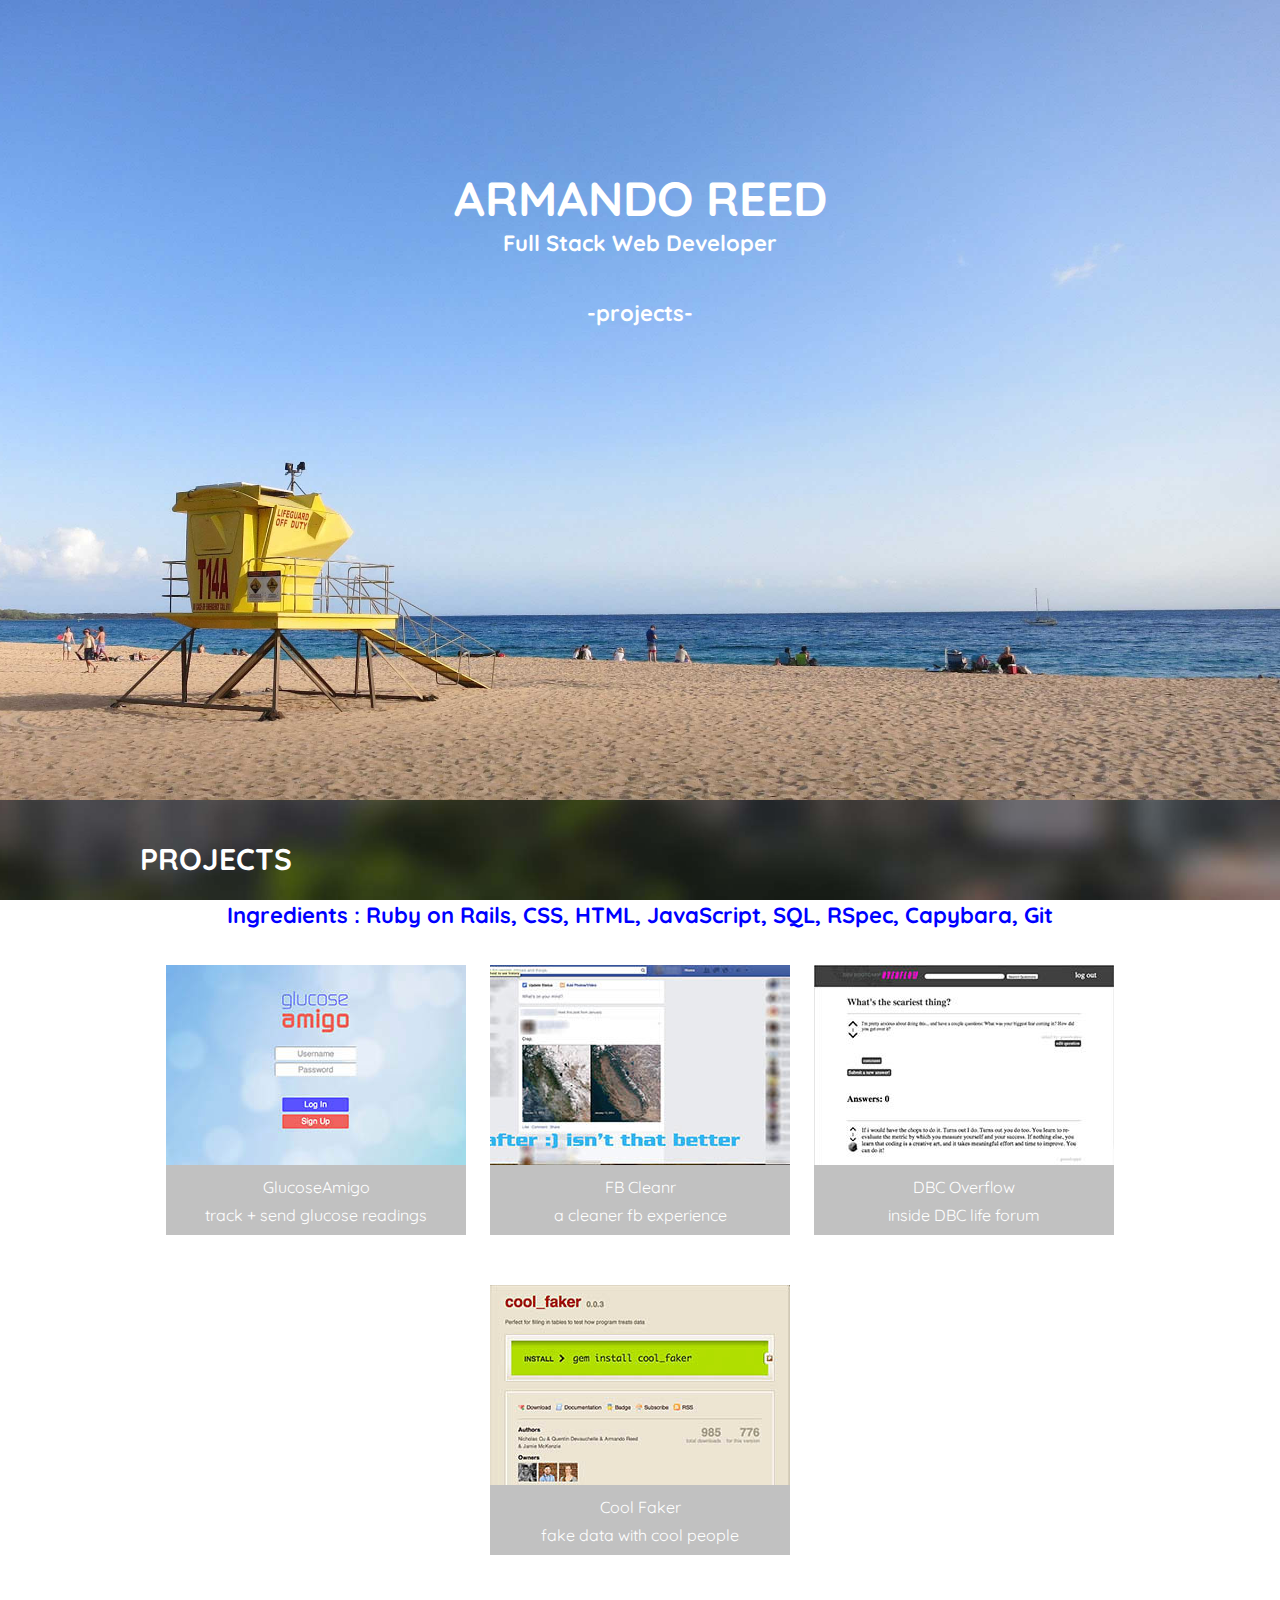
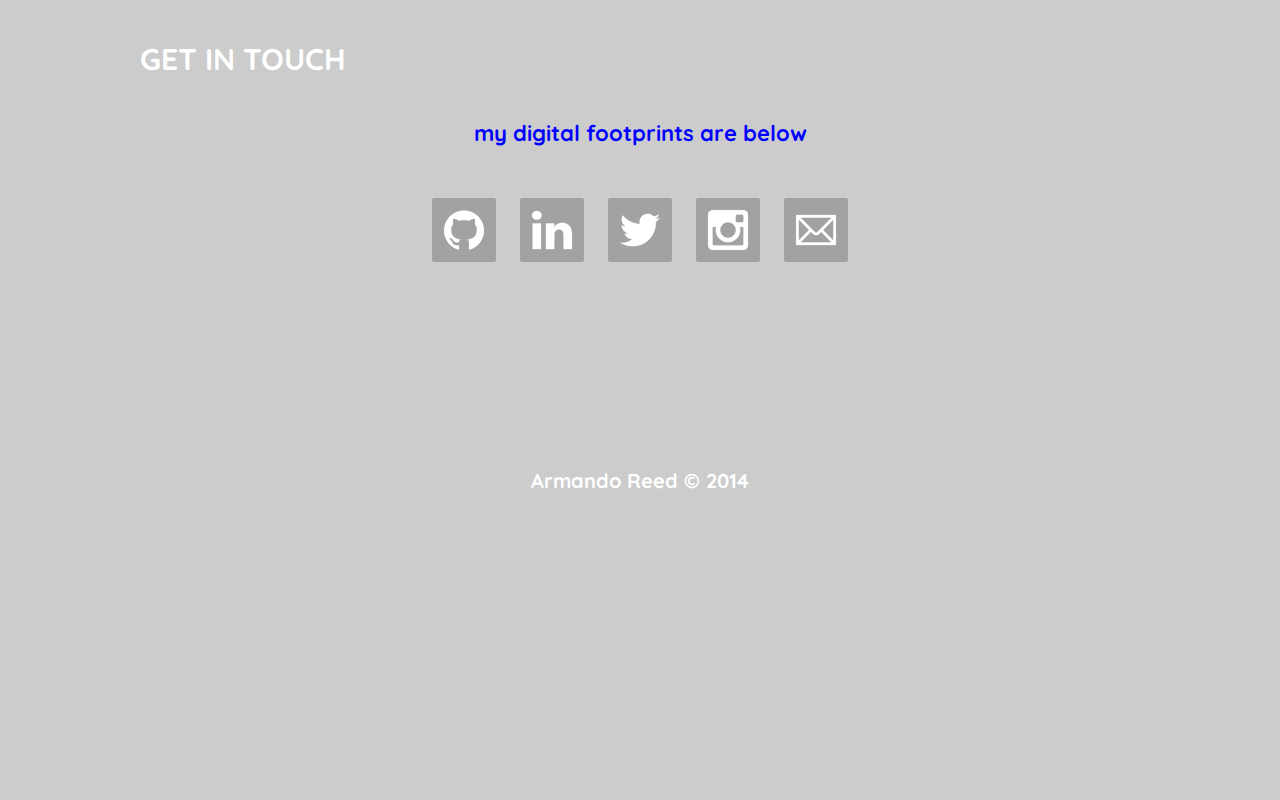
==== index.html @ 2f510fac "Add project pages for GlucoseAmigo, DBCOverflow" ====
<!DOCTYPE HTML>
<html>
	<head>
		<meta http-equiv="Content-Type" content="text/html; charset=utf-8"/>
		<title>Armando Reed</title>
		<link rel="shortcut icon" href="favicon.ico" type="image/icon">
		<link rel="icon" href="favicon.ico" type="image/icon">
		<link rel="stylesheet" href="css/normalize.css" type="text/css" media="screen">
		<link rel="stylesheet" href="css/grid.css" type="text/css" media="screen">
		<link href='http://fonts.googleapis.com/css?family=Quicksand' rel='stylesheet' type='text/css'>
		<link rel="stylesheet" href="css/style.css" type="text/css" media="screen">
		<meta name="viewport" content="width=device-width, initial-scale=1.0, user-scalable=no">
	  <script src="http://ajax.googleapis.com/ajax/libs/jquery/1.7.2/jquery.min.js"></script>
		<script src="js/localScroll/jquery.scrollTo.js" type="text/javascript"></script>
		<script src="js/localScroll/jquery.localScroll.js" type="text/javascript"></script>
		<script src="js/parallax_scroll.js"></script>
	</head>

	<body>
		<section class="section-one">
			<div id="home" class="bg_parralax" data-type="background" data-speed="10">
					<div id="header">
						<h1>ARMANDO REED</h1>
						<h2 id="title">Full Stack Web Developer<h2>
						<a href="#all-projects">-projects-</a>
					</div>
			</div>
		</section>

		<section class="section-one">
			<div id="all-projects" class="bg_parralax" data-type="background" data-speed="20">
				<article>
					<div class="container">
						<h1>PROJECTS</h1>
						<p>Ingredients : Ruby on Rails, CSS, HTML, JavaScript, SQL, RSpec, Capybara, Git</p>
						<ul>
							<li class="proj">
								<a href="glucoseamigo.html" class="image">
									<img src="img/projects/glucoseamigo_small.jpg" alt="GlucoseAmigo">
								</a>
								<a href="glucoseamigo.html" class="info">
									<span>GlucoseAmigo</span>
									<span>track + send glucose readings</span>
								</a>
							</li>

							<li class="proj">
								<a href="fbcleanr.html" class="image">
									<img src="img/projects/fbcleanr_small.jpg" alt="fbCleaner">
								</a>
								<a href="fbcleanr.html" class="info">
									<span>FB Cleanr</span>
									<span>a cleaner fb experience</span>
								</a>
							</li>

							<li class="proj">
								<a href="dbcoverflow.html" class="image">
									<img src="img/projects/dbcoverflow_small.jpg" alt="DBCOverflow">
								</a>
								<a href="dbcoverflow.html" class="info">
									<span>DBC Overflow</span>
									<span>inside DBC life forum</span>
								</a>
							</li>

							<li class="proj">
								<a href="#" class="image">
									<img src="img/projects/cool_faker_small.jpg" alt="CoolFaker">
								</a>
								<a href="#" class="info">
									<span>Cool Faker</span>
									<span>fake data with cool people</span>
								</a>
							</li>
						</ul>
					</div>
				</article>
			</div>
		</section>

		<section class="section-one">
			<div id="contact" class="bg_parralax" data-type="background" data-speed="40">
				<article>
					<div class="container">
							<h1>GET IN TOUCH</h1>
							<h2>my digital footprints are below</h2>
							<ul>
								<li class="contact-me">
									<a href="https://github.com/trekkie4life" class="contact-image">
										<img src="img/contact/github-64.png" alt="Github">
									</a>
								</li>

								<li class="contact-me">
									<a href="https://www.linkedin.com/in/armandoreed/" class="contact-image">
										<img src="img/contact/linkedin-64.png" alt="Linkedin">
									</a>
								</li>

								<li class="contact-me">
									<a href="https://twitter.com/Reedicos" class="contact-image">
										<img src="img/contact/twitter-64.png" alt="Twitter">
									</a>
								</li>

								<li class="contact-me">
									<a href="http://instagram.com/reedtx" class="contact-image">
										<img src="img/contact/instagram-64.png" alt="Instagram">
									</a>
								</li>

								<li class="contact-me">
									<a href="mailto:inquire@reedalittlemore.com" class="contact-image">
										<img src="img/contact/email-64.png" alt="Email">
									</a>
								</li>
							</ul>
							<div id="footer">
								<h3>Armando Reed © 2014</h3>
							</div>
					</div>
				</article>
			</div>
		</section>
	</body>
</html>
---- css/grid.css ----
/*
 Width: 1000px
 # Columns : 12
 Column width: 65px
 Gutter : 20px

 */
.grid_1 { width: 6.5%; } /* 65px */
.grid_2 { width: 15%; } /* 150px */
.grid_3 { width: 23.5%; } /* 235px */
.grid_4 { width: 32%; } /* 320px */
.grid_5 { width: 40.5%; } /* 405px */
.grid_6 { width: 49%; } /* 490px */
.grid_7 { width: 57.5%; } /* 575px */
.grid_8 { width: 66%; } /* 660px */
.grid_9 { width: 74.5%; } /* 745px */
.grid_10 { width: 83%; } /* 830px */
.grid_11 { width: 91.5%; } /* 915px */
.grid_12 { width: 100%; } /* 1000px */

.grid_1,
.grid_2,
.grid_3,
.grid_4,
.grid_5,
.grid_6,
.grid_7,
.grid_8,
.grid_9,
.grid_10,
.grid_11,
.grid_12 {
	margin: 0 2% 1% 0;
	float: left;
	display: block;
}

.alpha{margin-left:0%;}
.omega{margin-right:0%;}

.container{
	width: 90%;
	max-width: 1000px;
	margin: 0 0;
}



.clear{clear:both;display:block;overflow:hidden;visibility:hidden;width:0;height:0}.clearfix:after{clear:both;content:' ';display:block;font-size:0;line-height:0;visibility:hidden;width:0;height:0}* html .clearfix,*:first-child+html .clearfix{zoom:1}
---- css/style.css ----
.section-one {
	width: 100%;
	position: relative;
	overflow: hidden;
}

.container {
	font-family: 'Quicksand', helvetica;
	width: 90%;
	max-width: 1000px;
	height: 800px;
	max-height: 800px;
	margin-left: auto;
	margin-right: auto;
}

body#project-page {
	background: #24478F;
}

.container h1 {
	color: white;
	font-weight: bold;
	margin-top: 4%;
	margin-bottom: 2%;
}

.container p, h2 {
	color: blue;
	font-weight: bold;
	font-size: 22px;
	line-height: 30px;
	text-align: center;
	margin-bottom: 1%;
}

.container h3 {
	text-align: center;
	color: white;
	font-size: 22px;
	line-height: 30px;
}


/**********  HOME PORTION  **********/


#home {
	background: url("../img/home.jpg") fixed center;
	background-attachment: fixed;
	background-origin: initial;
	background-clip: initial;
	background-size: cover;
	background-repeat: no-repeat;
	background-position: 100% 0;
	position: relative;
	min-height: 800px;
	font-family: 'Quicksand', helvetica;
}

#header {
  height: 100%;
  position: absolute;
  text-align: center;
  top: 15%;
  width: 100%;
  color: white;
}

#header h1 {
	padding-bottom: 0;
	margin-bottom: 0;
	font-size: 3em;
}

#header h2 {
	margin-bottom: 40px;
}

#title {
	color: white;
}

#header a {
	text-decoration: none;
	color: white;
	transition: 0.65s ease;
}

#header a:hover {
	color: magenta;
	transition: 0.65s ease;
}


/**********  PROJECTS PORTION  **********/


#all-projects {
	background: url("../img/about.jpg");
	background-attachment: fixed;
	background-origin: initial;
	background-clip: initial;
	background-size: cover;
	background-repeat: no-repeat;
	background-position: 100% 0;
	position: relative;
	min-height: 800px;
}

#all-projects article {
	height: 100%;
	width: 100%;
	position: absolute;
	background: rgba(0, 0, 0, 0);
}

#all-projects ul {
	list-style: none;
	max-width: 100%;
	margin-top: 0;
	margin-bottom: 0;
	padding-left: 0;
	text-align: center;
}

#all-projects a {
	text-decoration: none;
}

.proj {
	display: inline-block;
	width: 300px;
	height: 270px;
	margin: 25px auto;
	margin-right: 20px;
	position: relative;
}

.proj:nth-child(3), .proj:nth-child(4) {
	margin-right: 0;
}

a.image {
	display: block;
	height: 200px;
	transition: 0.5s ease;
}

a.image:hover + a.info {
	background: rgba(255, 0, 255, 0.2);
	transition: 0.5s ease;
}

a.info {
	text-decoration: none;
	display:block;
	width: 300px;
	padding: 4px 0 10px 0;
	background: rgba(100, 100, 100, 0.4);
	transition: 0.5s ease;
	color: white;
}

a.info:hover {
	background: rgba(255, 0, 255, 0.2);
	transition: 0.5s ease;
}

a.info span {
	margin-top:0;
	padding-top: 8px;
	display: block;
}


/**********  CONTACT ME PORTION  **********/


#contact {
	background: url("../img/contact.jpg");
	background-attachment: fixed;
	background-origin: initial;
	background-clip: initial;
	background-size: cover;
	background-repeat: no-repeat;
	background-position: 100% 0;
	position: relative;
	min-height: 800px;
}

#contact article {
  height: 100%;
  position: absolute;
  width: 100%;
  background: rgba(0, 0, 0, 0.2);
}

#contact.container {
	color: white;
}

#contact ul {
	margin-top: 50px;
	list-style: none;
	text-align: center;
	padding: 0;
}

.contact-me {
	display: inline-block;
	position: relative;
	margin: 0 10px;
}

a.contact-image {
	border-radius: 2px;
	display: block;
	width: 64px;
	height: 64px;
	background: rgba(100, 100, 100, 0.4);
	transition: 0.5s ease;
}

a.contact-image:hover {
	background: rgba(255, 0, 255, 0.2);
	transition: 0.5s ease;
}

.container h2 {
	margin-top: 40px;
}

#footer {
	width: 100%;
	padding: 0;
	margin-top: 200px;
	text-align: center;
}

#footer a {
	text-decoration: none;
}

#footer h3 {
	font-size: 20px;
}

#footer a h3 {
	color: white;
	transition: 0.65s ease;
}

#footer a h3:hover {
	color: magenta;
	transition: 0.65s ease;
}


/**********  PROJECT PAGES  **********/


img {
	max-width: 100%;
}

#project-page-image {
	display: block;
	margin: 50px auto 25px auto;
	backgroud-size: contain;
	text-align: center;
}

#description , #back, #technology, #download {
	font-family: 'Quicksand', helvetica;
	width: 95%;
	max-width: 600px;
	margin: 50px auto;
}


#description p {
	text-align: justify;
	color: white;
}

#description a, #back a, #download a {
 	color: cyan;
	font-size: 30px;
	margin: 30px auto 0 auto;
	/*display: block;*/
	/*text-align: center;*/
	text-decoration: none;
	transition: 0.65s ease;
}

#download a {
	font-size: 20px;
}

#back a {
	font-size: 20px;
	margin: 20px auto;
	padding-bottom: 50px;
}

#description a:hover, #back a:hover, #download a:hover {
	color: magenta;
	transition: 0.65s ease;
}

#technology {
	width: 100%;
	color: #FF8533;
	margin: 25px 0;
}

em {
	font-style: normal;
	color: gold;
}
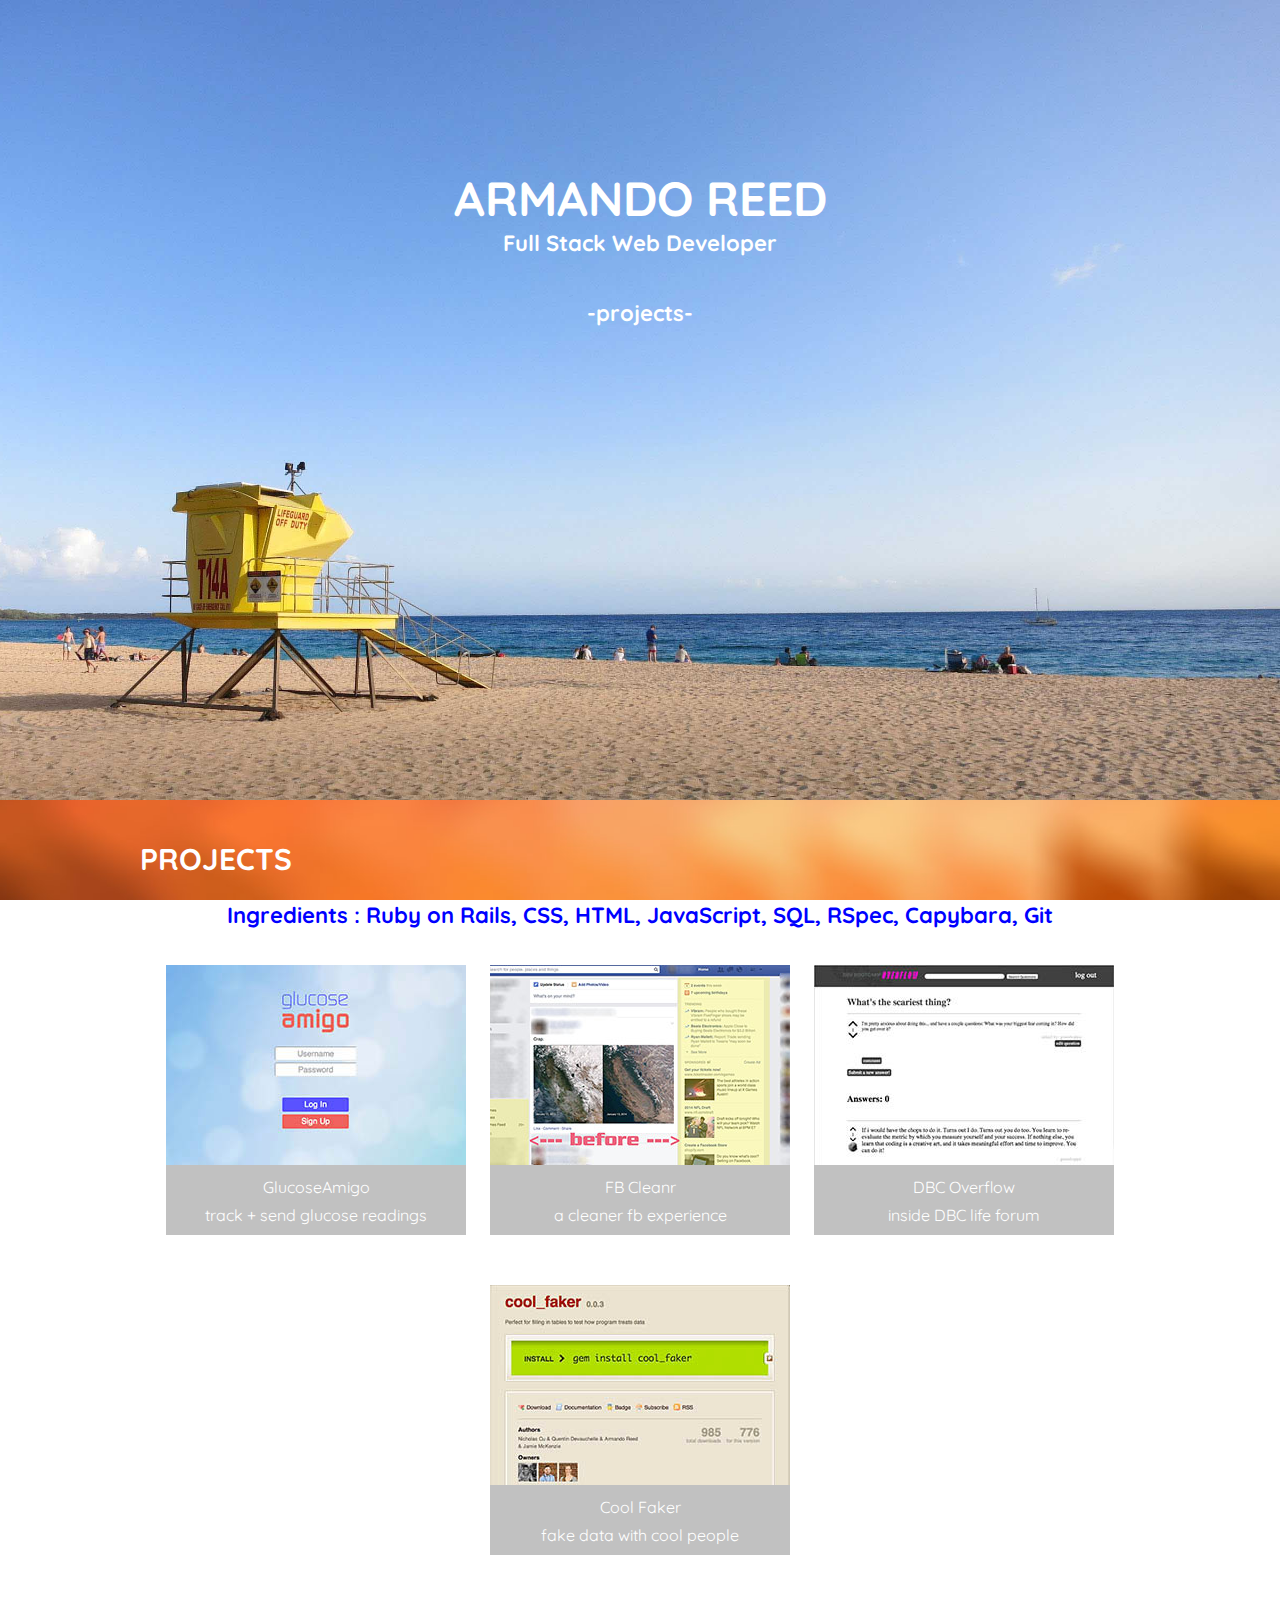
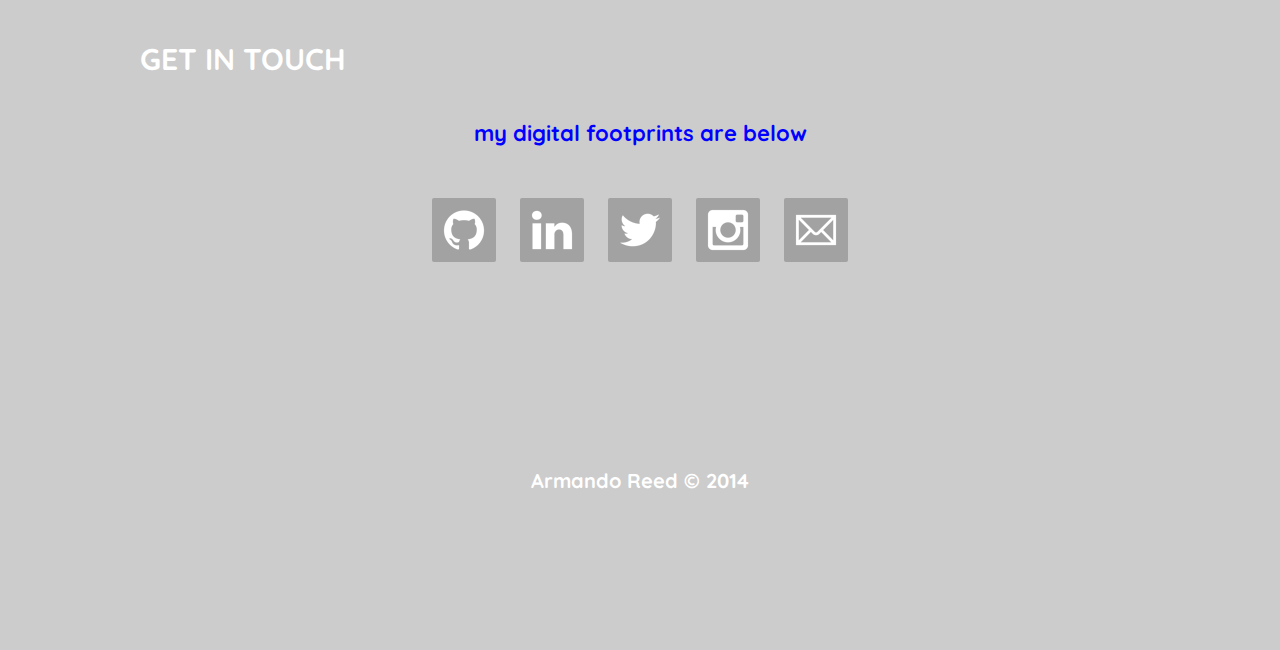
==== commit ff320ae5: "Change background of Projects section on index.html Comment Out parallax to keep page scrolling smoo" ====
--- a/index.html
+++ b/index.html
@@ -44,9 +44,9 @@
 								</a>
 							</li>
 
-							<li class="proj">
+							<li class="proj" id="cleanr">
 								<a href="fbcleanr.html" class="image">
-									<img src="img/projects/fbcleanr_small.jpg" alt="fbCleaner">
+									<img src="img/projects/fbcleanr_small1.jpg" alt="fbCleaner" id="cleanr">
 								</a>
 								<a href="fbcleanr.html" class="info">
 									<span>FB Cleanr</span>
@@ -65,10 +65,10 @@
 							</li>
 
 							<li class="proj">
-								<a href="#" class="image">
+								<a href="coolfaker.html" class="image">
 									<img src="img/projects/cool_faker_small.jpg" alt="CoolFaker">
 								</a>
-								<a href="#" class="info">
+								<a href="coolfaker.html" class="info">
 									<span>Cool Faker</span>
 									<span>fake data with cool people</span>
 								</a>
--- a/css/style.css
+++ b/css/style.css
@@ -186,7 +186,7 @@
 	background-repeat: no-repeat;
 	background-position: 100% 0;
 	position: relative;
-	min-height: 800px;
+	min-height: 650px;
 }
 
 #contact article {
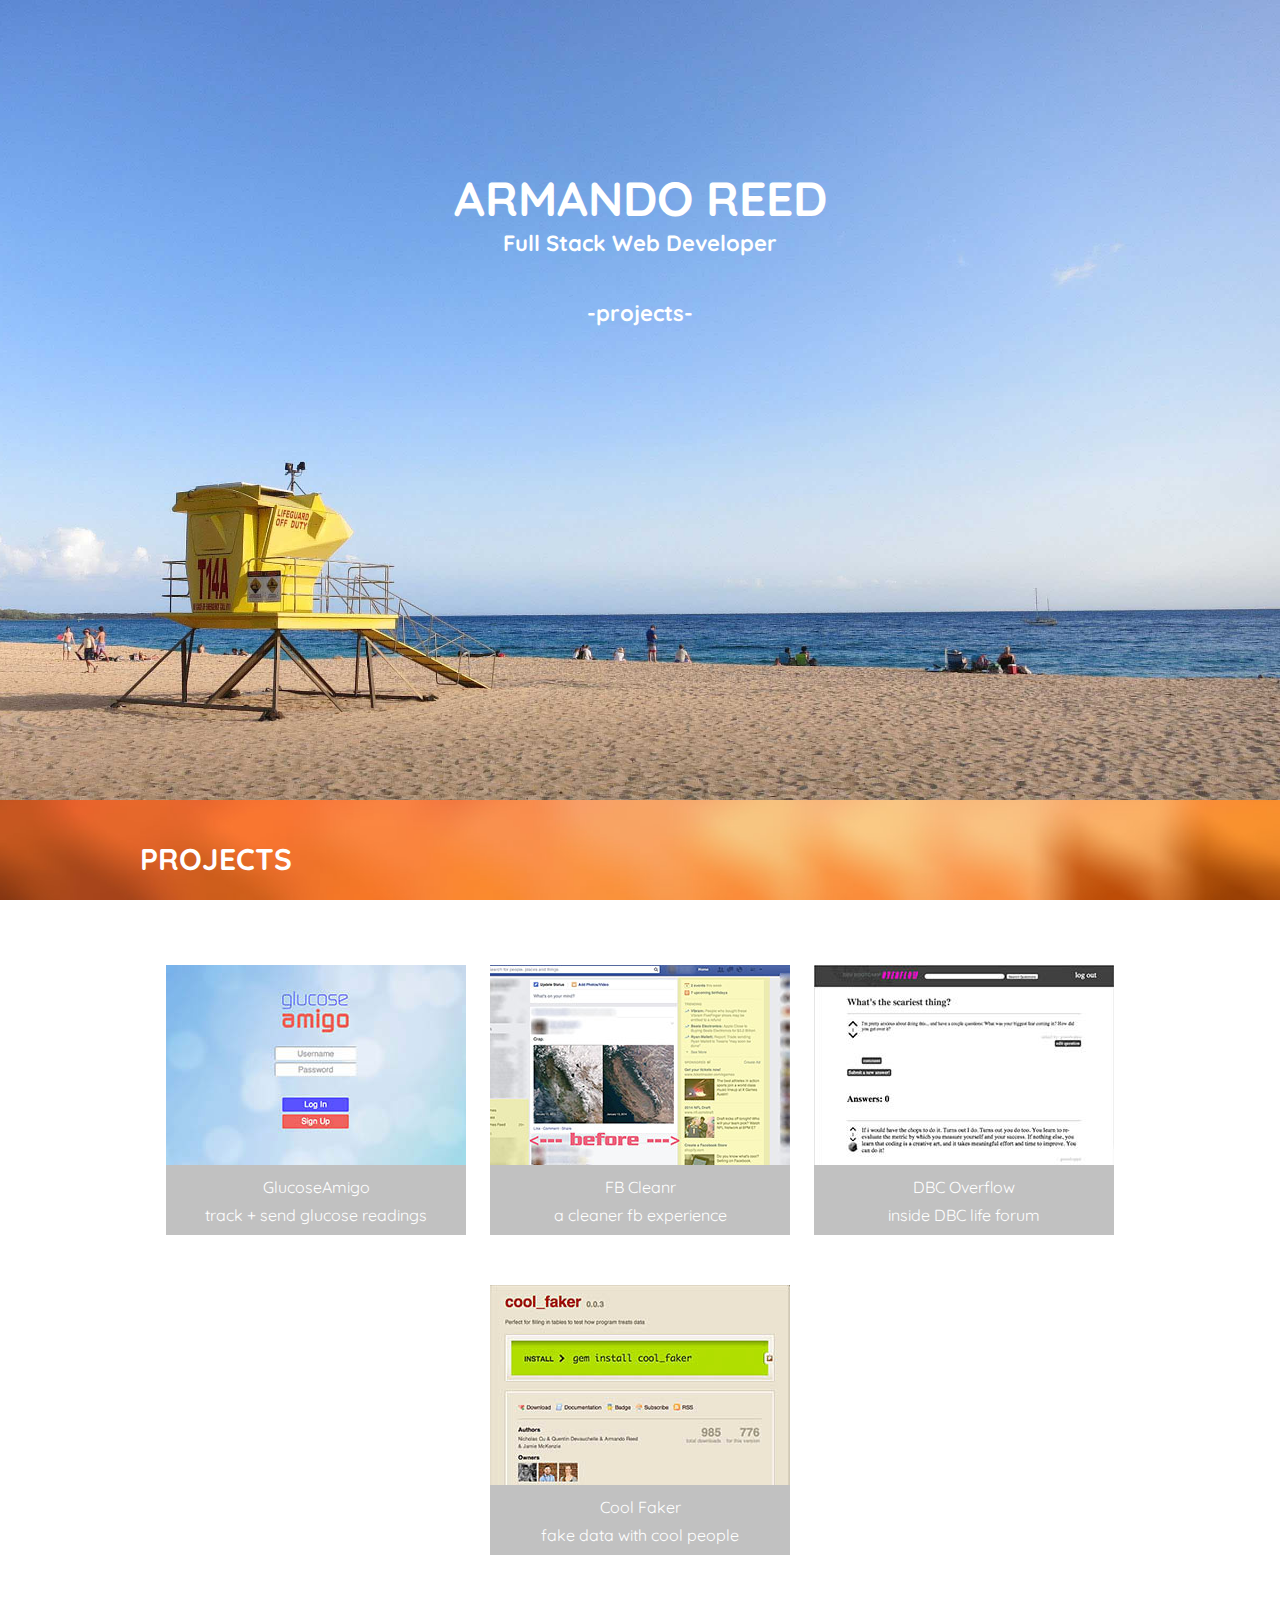
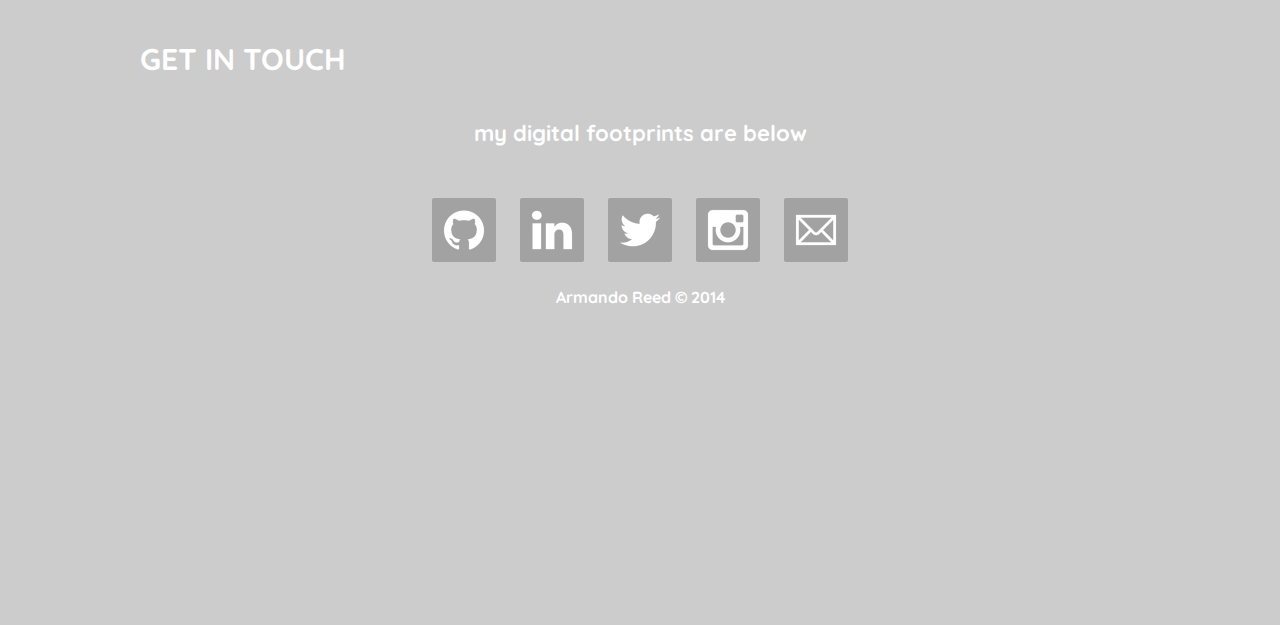
==== commit 70778fdf: "Add media query for large tablets" ====
--- a/index.html
+++ b/index.html
@@ -85,7 +85,7 @@
 					<div class="container">
 							<h1>GET IN TOUCH</h1>
 							<h2>my digital footprints are below</h2>
-							<ul>
+							<ul id="contact-icons">
 								<li class="contact-me">
 									<a href="https://github.com/trekkie4life" class="contact-image">
 										<img src="img/contact/github-64.png" alt="Github">
@@ -117,7 +117,7 @@
 								</li>
 							</ul>
 							<div id="footer">
-								<h3>Armando Reed © 2014</h3>
+								<h4>Armando Reed © 2014</h4>
 							</div>
 					</div>
 				</article>
--- a/css/style.css
+++ b/css/style.css
@@ -26,7 +26,7 @@
 }
 
 .container p, h2 {
-	color: blue;
+	color: white;
 	font-weight: bold;
 	font-size: 22px;
 	line-height: 30px;
@@ -186,7 +186,7 @@
 	background-repeat: no-repeat;
 	background-position: 100% 0;
 	position: relative;
-	min-height: 650px;
+	min-height: 625px;
 }
 
 #contact article {
@@ -234,7 +234,7 @@
 #footer {
 	width: 100%;
 	padding: 0;
-	margin-top: 200px;
+	bottom: 0px;
 	text-align: center;
 }
 
@@ -243,10 +243,11 @@
 }
 
 #footer h3 {
+	color: white;
 	font-size: 20px;
 }
 
-#footer a h3 {
+#footer a h3, h4 {
 	color: white;
 	transition: 0.65s ease;
 }
@@ -318,4 +319,71 @@
 em {
 	font-style: normal;
 	color: gold;
+}
+
+
+/*******************************************************/
+/******************** MEDIA QUERIES ********************/
+/*******************************************************/
+
+
+
+/******************** LARGE RESOLUTION ********************/
+
+@media screen and (max-width: 1055px) {
+
+	.container ul {
+		width: 800px;
+		margin: 0 auto;
+	}
+
+	.proj:nth-child(3) {
+		margin-right: 20px;
+	}
+
+
+	.proj:nth-child(2), .proj:nth-child(4) {
+		margin-right: 0;
+	}
+}
+
+
+/******************** MEDIUM RESOLUTION ********************/
+
+@media screen and (max-width: 771px) {
+
+	#all-projects {
+		height: 1500px;
+	}
+
+	#all-projects ul {
+		max-width: 80%;
+	}
+
+	.proj, .proj:nth-child(3) {
+		margin-right: 0;
+	}
+
+
+
+	.container ul {
+		padding: 0;
+		width: 90%;
+	}
+}
+
+
+/******************** SMALL RESOLUTION ********************/
+
+@media screen and (max-width: 672px) {
+
+/*	#all-projects {
+		height: 1500px;
+	}*/
+
+/*	.proj, .proj:nth-child(3) {
+		margin-left: 0;
+		margin-right: 0;
+	}*/
+
 }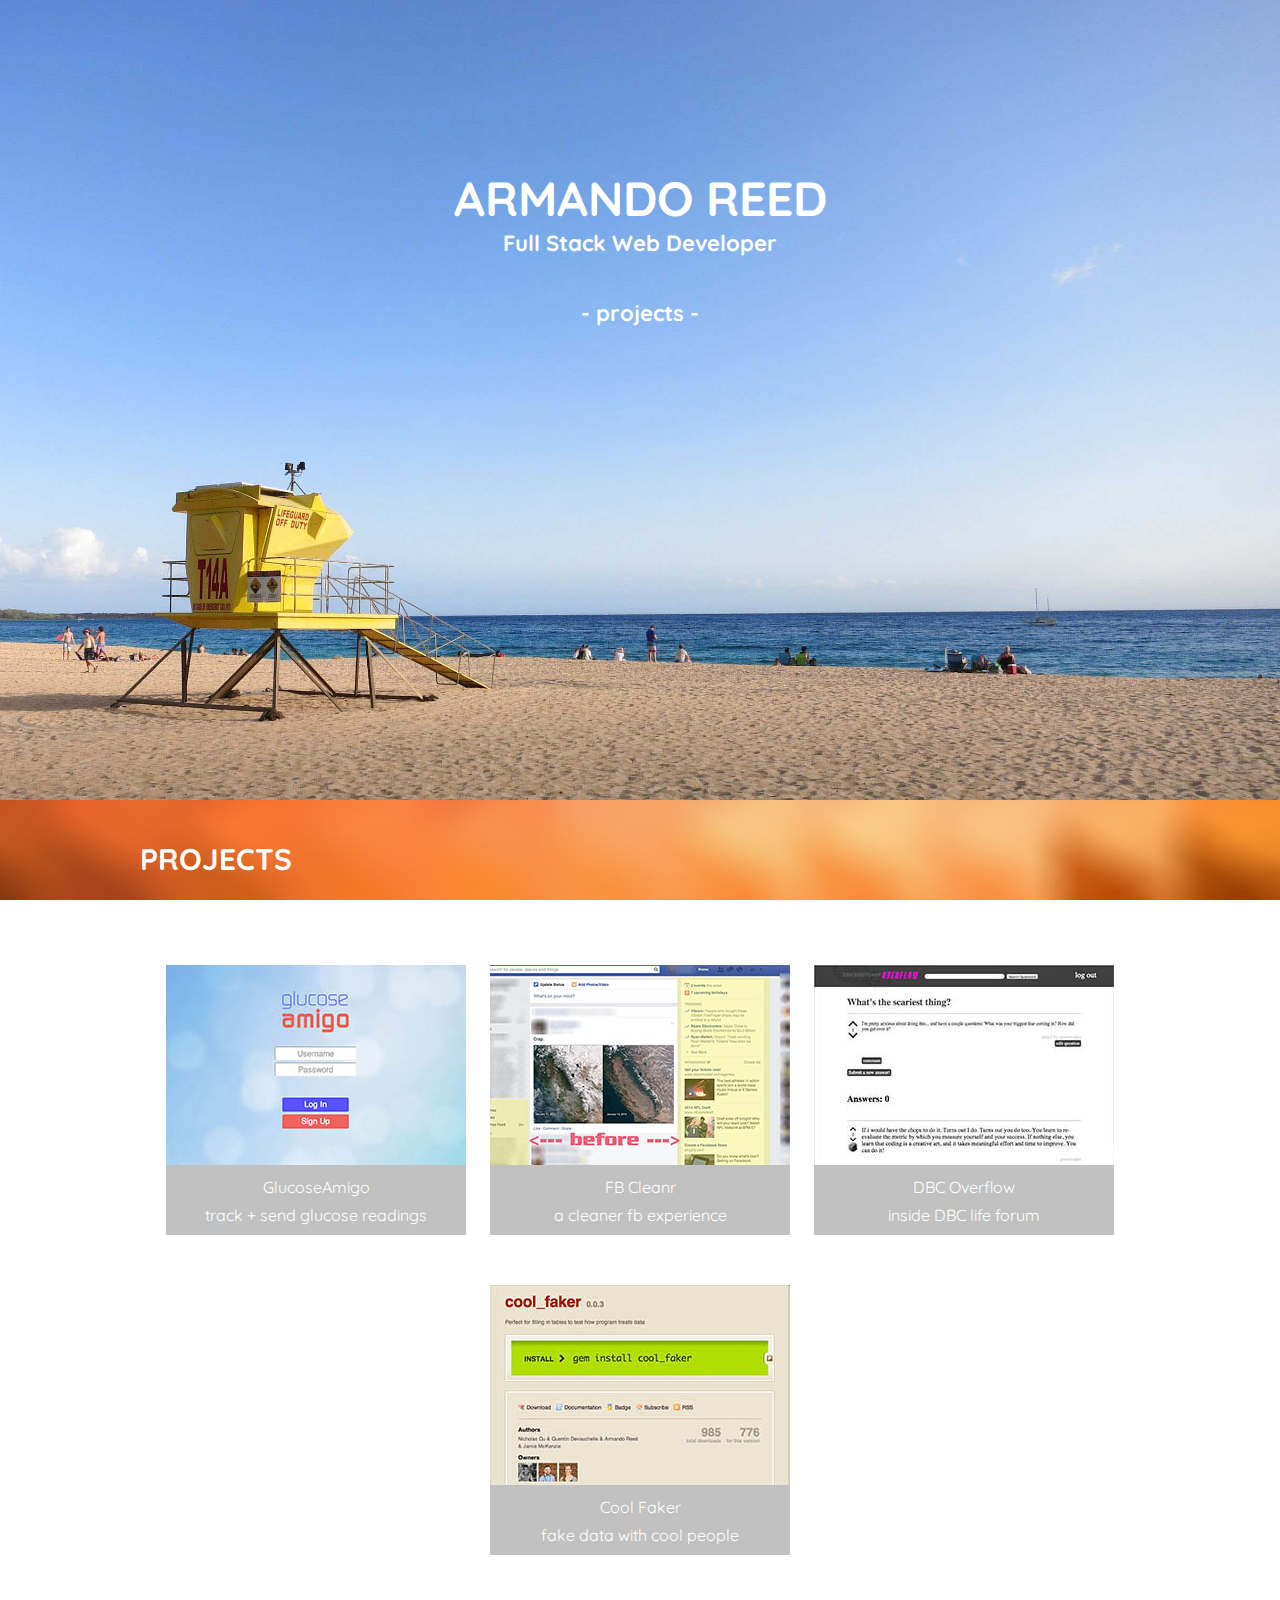
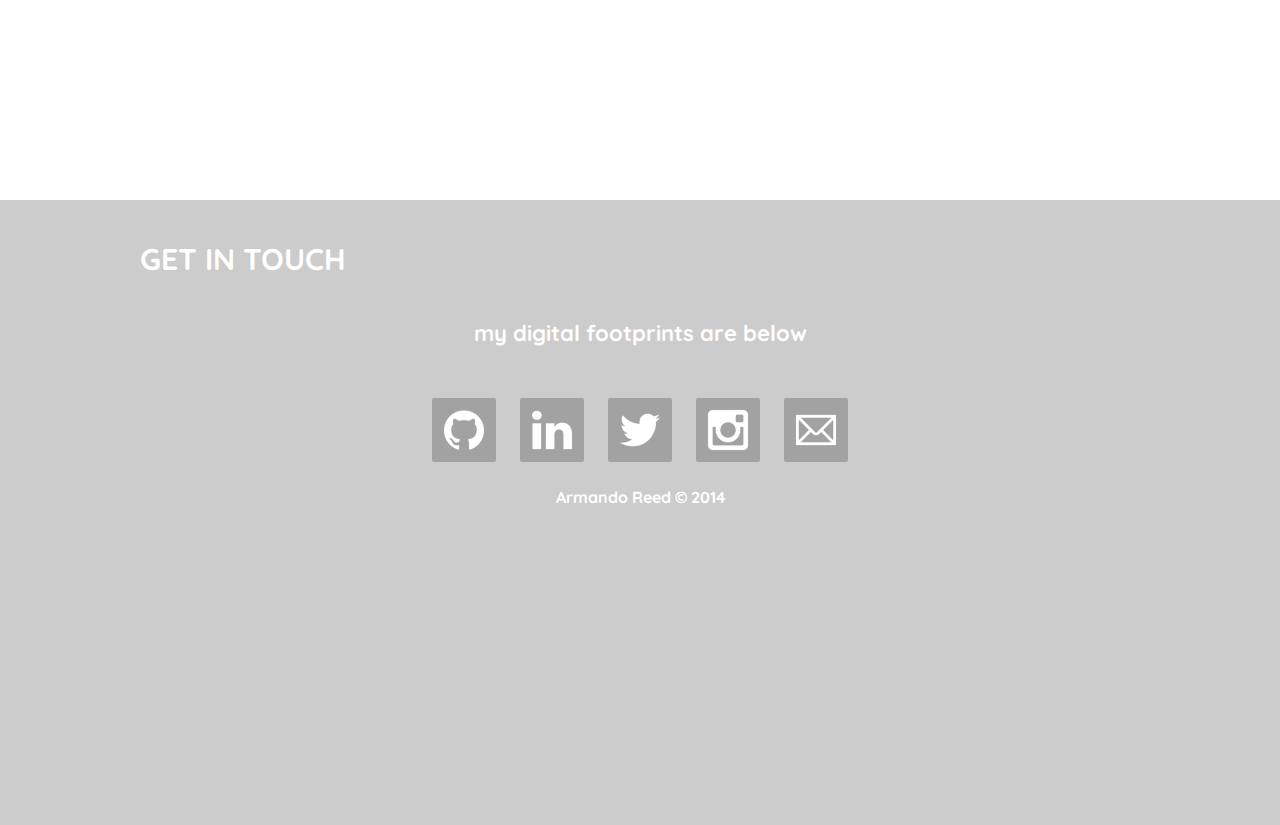
==== commit ad5b8c77: "Add link to project section to jump to the get in touch portion Add scrolling to contact section Edi" ====
--- a/index.html
+++ b/index.html
@@ -22,7 +22,7 @@
 					<div id="header">
 						<h1>ARMANDO REED</h1>
 						<h2 id="title">Full Stack Web Developer<h2>
-						<a href="#all-projects">-projects-</a>
+						<a href="#all-projects">- projects -</a>
 					</div>
 			</div>
 		</section>
@@ -74,6 +74,9 @@
 								</a>
 							</li>
 						</ul>
+						<div id="contact-me">
+							<a href="#contact">- contact me -</a>
+						</div>
 					</div>
 				</article>
 			</div>
--- a/css/style.css
+++ b/css/style.css
@@ -105,7 +105,7 @@
 	background-repeat: no-repeat;
 	background-position: 100% 0;
 	position: relative;
-	min-height: 800px;
+	min-height: 1000px;
 }
 
 #all-projects article {
@@ -171,6 +171,23 @@
 	margin-top:0;
 	padding-top: 8px;
 	display: block;
+}
+
+#contact-me {
+	text-align: center;
+	margin: 44px auto;
+}
+
+#contact-me a {
+	font-size: 20px;
+	text-decoration: none;
+	color: white;
+	transition: 0.65s ease;
+}
+
+#contact-me a:hover {
+	color: cyan;
+	transition: 0.65s ease;
 }
 
 
@@ -347,6 +364,17 @@
 	}
 }
 
+/******************** MEDIUM RESOLUTION ********************/
+
+
+
+@media screen and (max-width: 891px) {
+
+	ul#contact-icons {
+		width: 90%;
+	}
+}
+
 
 /******************** MEDIUM RESOLUTION ********************/
 
@@ -363,8 +391,6 @@
 	.proj, .proj:nth-child(3) {
 		margin-right: 0;
 	}
-
-
 
 	.container ul {
 		padding: 0;
@@ -375,15 +401,18 @@
 
 /******************** SMALL RESOLUTION ********************/
 
-@media screen and (max-width: 672px) {
-
-/*	#all-projects {
-		height: 1500px;
-	}*/
-
-/*	.proj, .proj:nth-child(3) {
-		margin-left: 0;
-		margin-right: 0;
-	}*/
-
+@media screen and (max-width: 543px) {
+
+	#all-projects {
+		height: 1600px;
+	}
+
+	ul#contact-icons {
+		margin-top: 10px;
+		width: 65%;
+	}
+
+	li.contact-me {
+		margin-top: 25px;
+	}
 }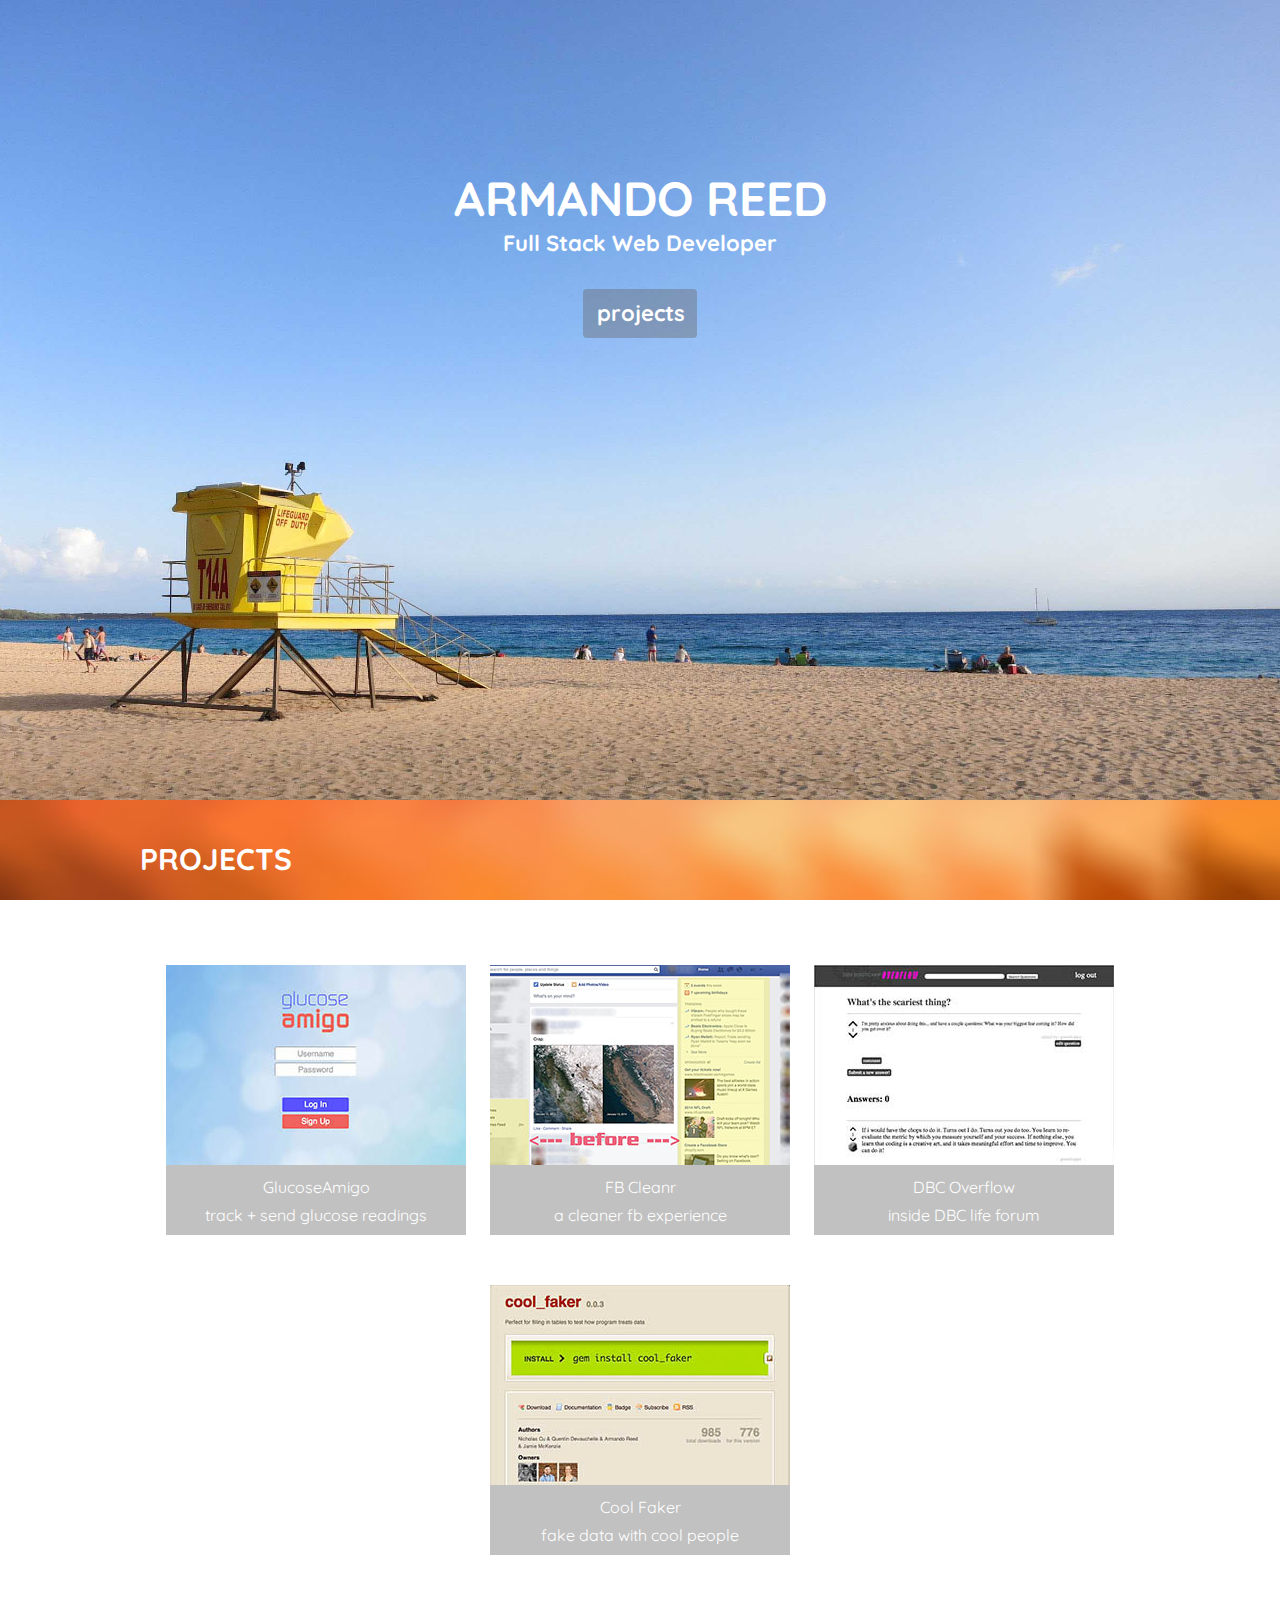
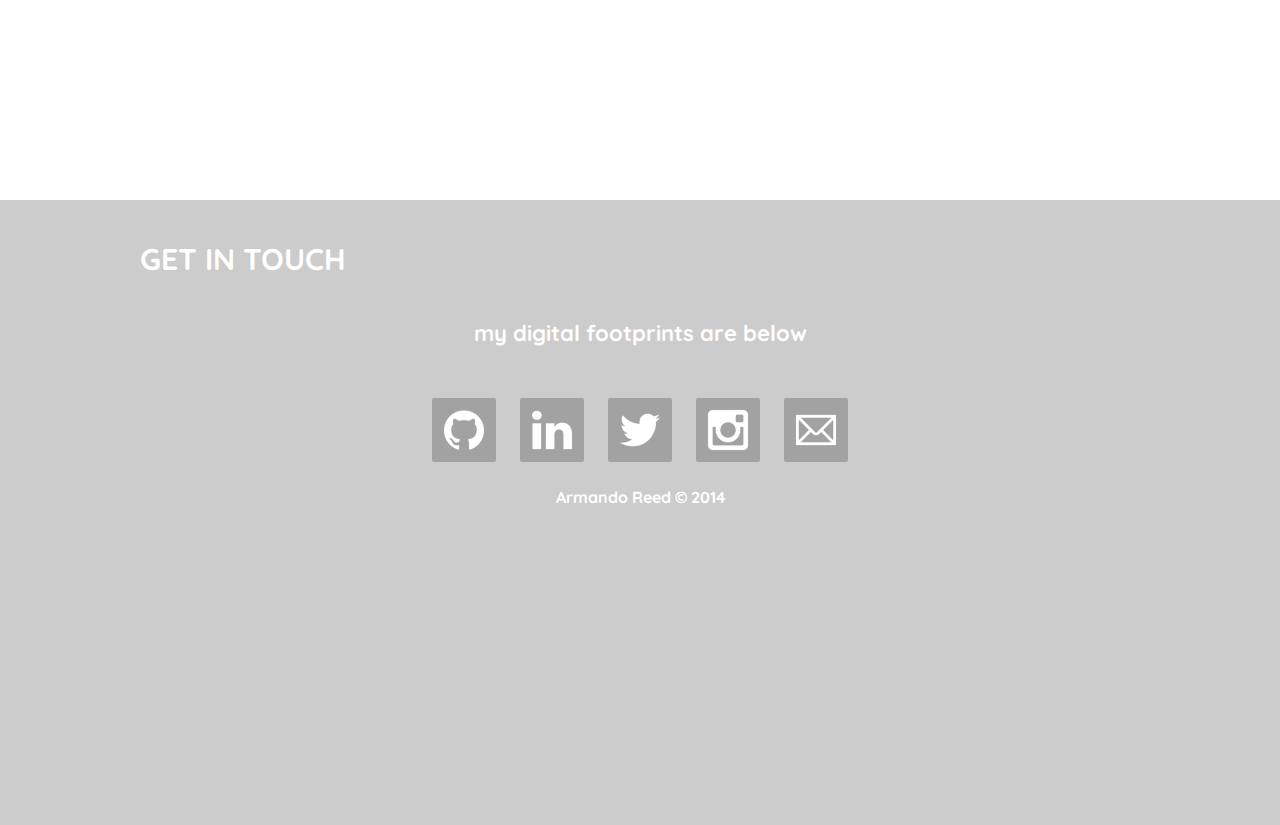
==== commit 44f45353: "Add button for Projects link on Home section to make it clear the project text is a link to projects" ====
--- a/index.html
+++ b/index.html
@@ -22,7 +22,7 @@
 					<div id="header">
 						<h1>ARMANDO REED</h1>
 						<h2 id="title">Full Stack Web Developer<h2>
-						<a href="#all-projects">- projects -</a>
+						<a href="#all-projects">projects</a>
 					</div>
 			</div>
 		</section>
--- a/css/style.css
+++ b/css/style.css
@@ -82,13 +82,17 @@
 }
 
 #header a {
+	background: rgba(100, 100, 100, 0.4);
+	border-radius: 4px;
+	padding: 10px 12px 11px 14px;
+	transition: 0.5s ease;
 	text-decoration: none;
 	color: white;
 	transition: 0.65s ease;
 }
 
 #header a:hover {
-	color: magenta;
+	background: rgba(255, 0, 255, 0.2);
 	transition: 0.65s ease;
 }
 
@@ -370,6 +374,10 @@
 
 @media screen and (max-width: 891px) {
 
+	#header {
+		top: 8%;
+	}
+
 	ul#contact-icons {
 		width: 90%;
 	}
@@ -403,6 +411,10 @@
 
 @media screen and (max-width: 543px) {
 
+	#header h1 {
+		font-size: 2.6em;
+	}
+
 	#all-projects {
 		height: 1600px;
 	}
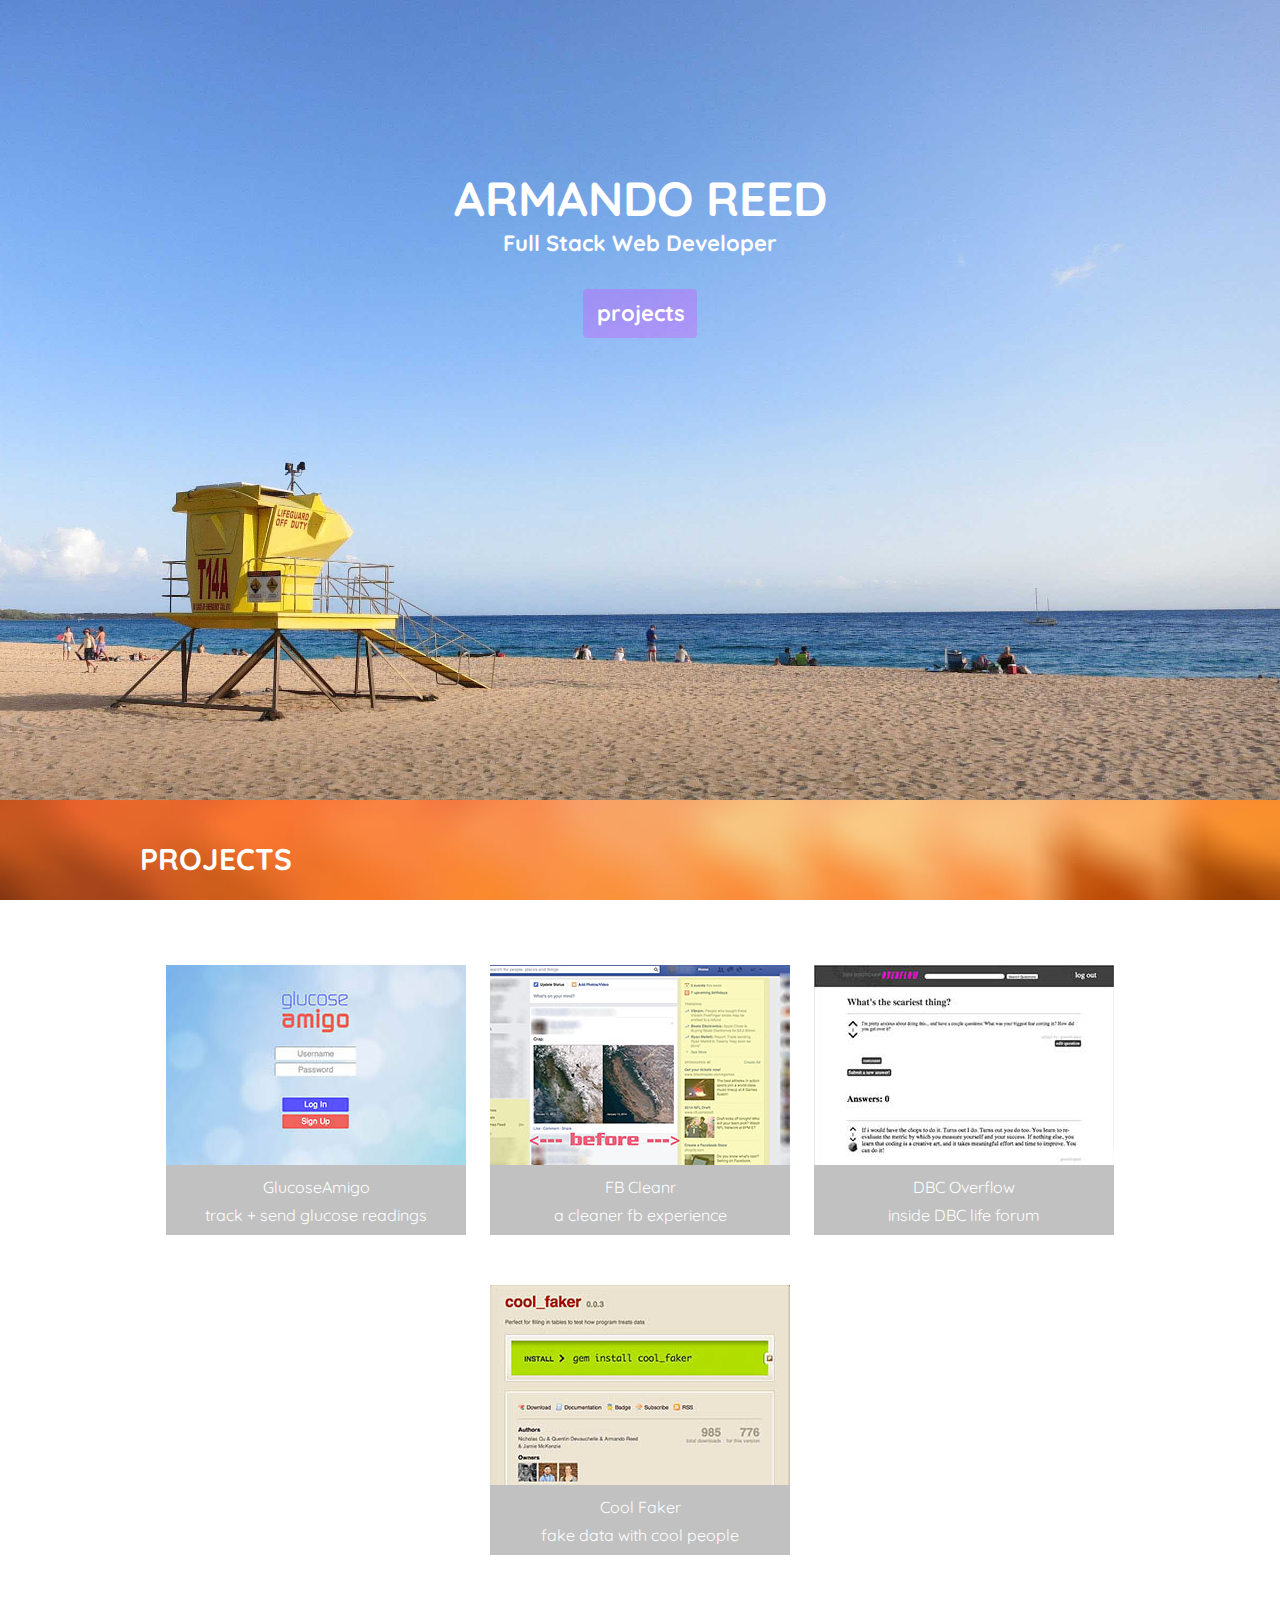
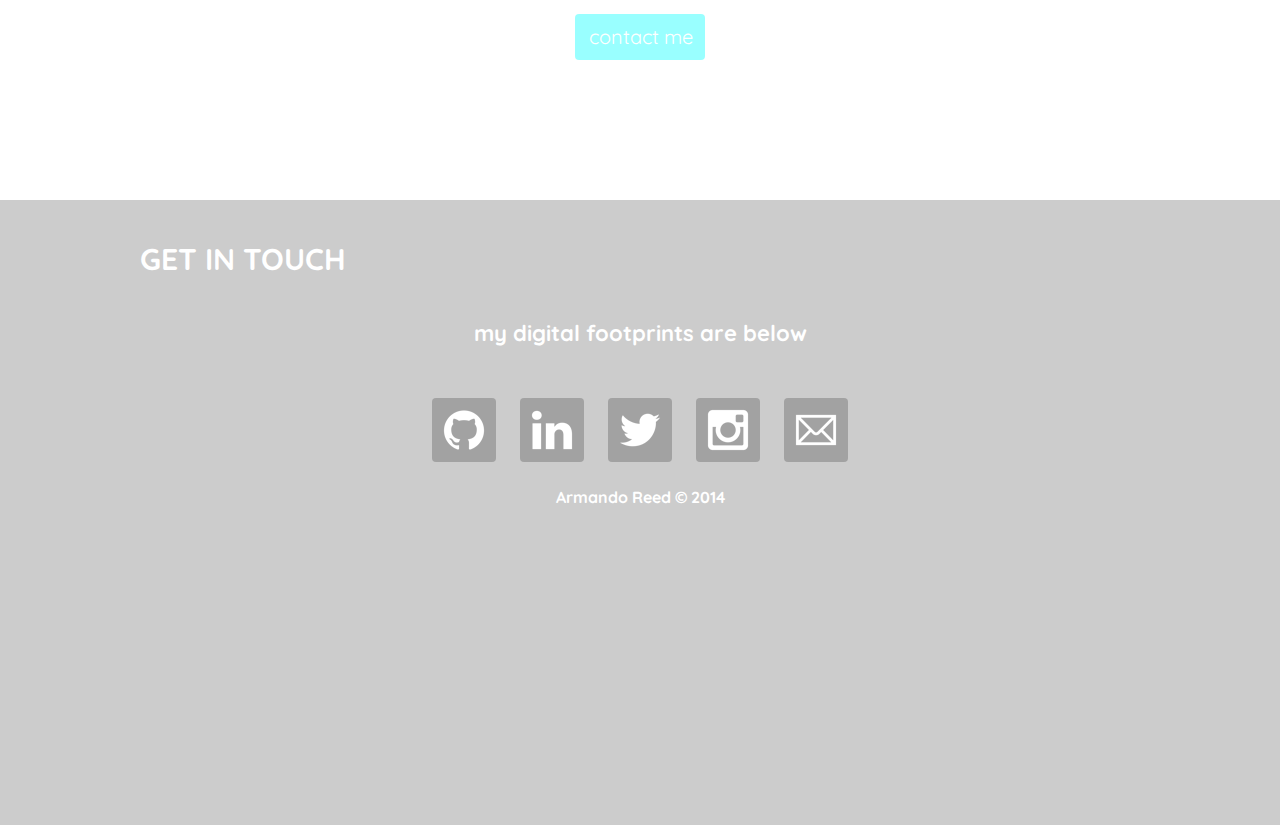
==== commit aec04d46: "Add button for contact info to make it clear it is a link" ====
--- a/index.html
+++ b/index.html
@@ -75,7 +75,7 @@
 							</li>
 						</ul>
 						<div id="contact-me">
-							<a href="#contact">- contact me -</a>
+							<a href="#contact">contact me</a>
 						</div>
 					</div>
 				</article>
--- a/css/style.css
+++ b/css/style.css
@@ -82,7 +82,7 @@
 }
 
 #header a {
-	background: rgba(100, 100, 100, 0.4);
+	background: rgba(255, 0, 255, 0.2);
 	border-radius: 4px;
 	padding: 10px 12px 11px 14px;
 	transition: 0.5s ease;
@@ -92,7 +92,7 @@
 }
 
 #header a:hover {
-	background: rgba(255, 0, 255, 0.2);
+	background: rgba(255, 0, 255, 0.6);
 	transition: 0.65s ease;
 }
 
@@ -152,7 +152,8 @@
 }
 
 a.image:hover + a.info {
-	background: rgba(255, 0, 255, 0.2);
+	/*background: rgba(255, 0, 255, 0.2);*/
+	background: rgba(0, 255, 255, 0.45);
 	transition: 0.5s ease;
 }
 
@@ -167,7 +168,8 @@
 }
 
 a.info:hover {
-	background: rgba(255, 0, 255, 0.2);
+	/*background: rgba(255, 0, 255, 0.2);*/
+	background: rgba(0, 255, 255, 0.45);
 	transition: 0.5s ease;
 }
 
@@ -187,12 +189,16 @@
 	text-decoration: none;
 	color: white;
 	transition: 0.65s ease;
+	background: rgba(0, 255, 255, 0.4);
+	border-radius: 4px;
+	padding: 10px 12px 11px 14px;
 }
 
 #contact-me a:hover {
-	color: cyan;
-	transition: 0.65s ease;
-}
+	background: rgba(0, 255, 255, 0.7);
+	transition: 0.65s ease;
+}
+
 
 
 /**********  CONTACT ME PORTION  **********/
@@ -235,7 +241,7 @@
 }
 
 a.contact-image {
-	border-radius: 2px;
+	border-radius: 4px;
 	display: block;
 	width: 64px;
 	height: 64px;
@@ -244,7 +250,7 @@
 }
 
 a.contact-image:hover {
-	background: rgba(255, 0, 255, 0.2);
+	background: rgba(255, 0, 255, 0.35);
 	transition: 0.5s ease;
 }
 
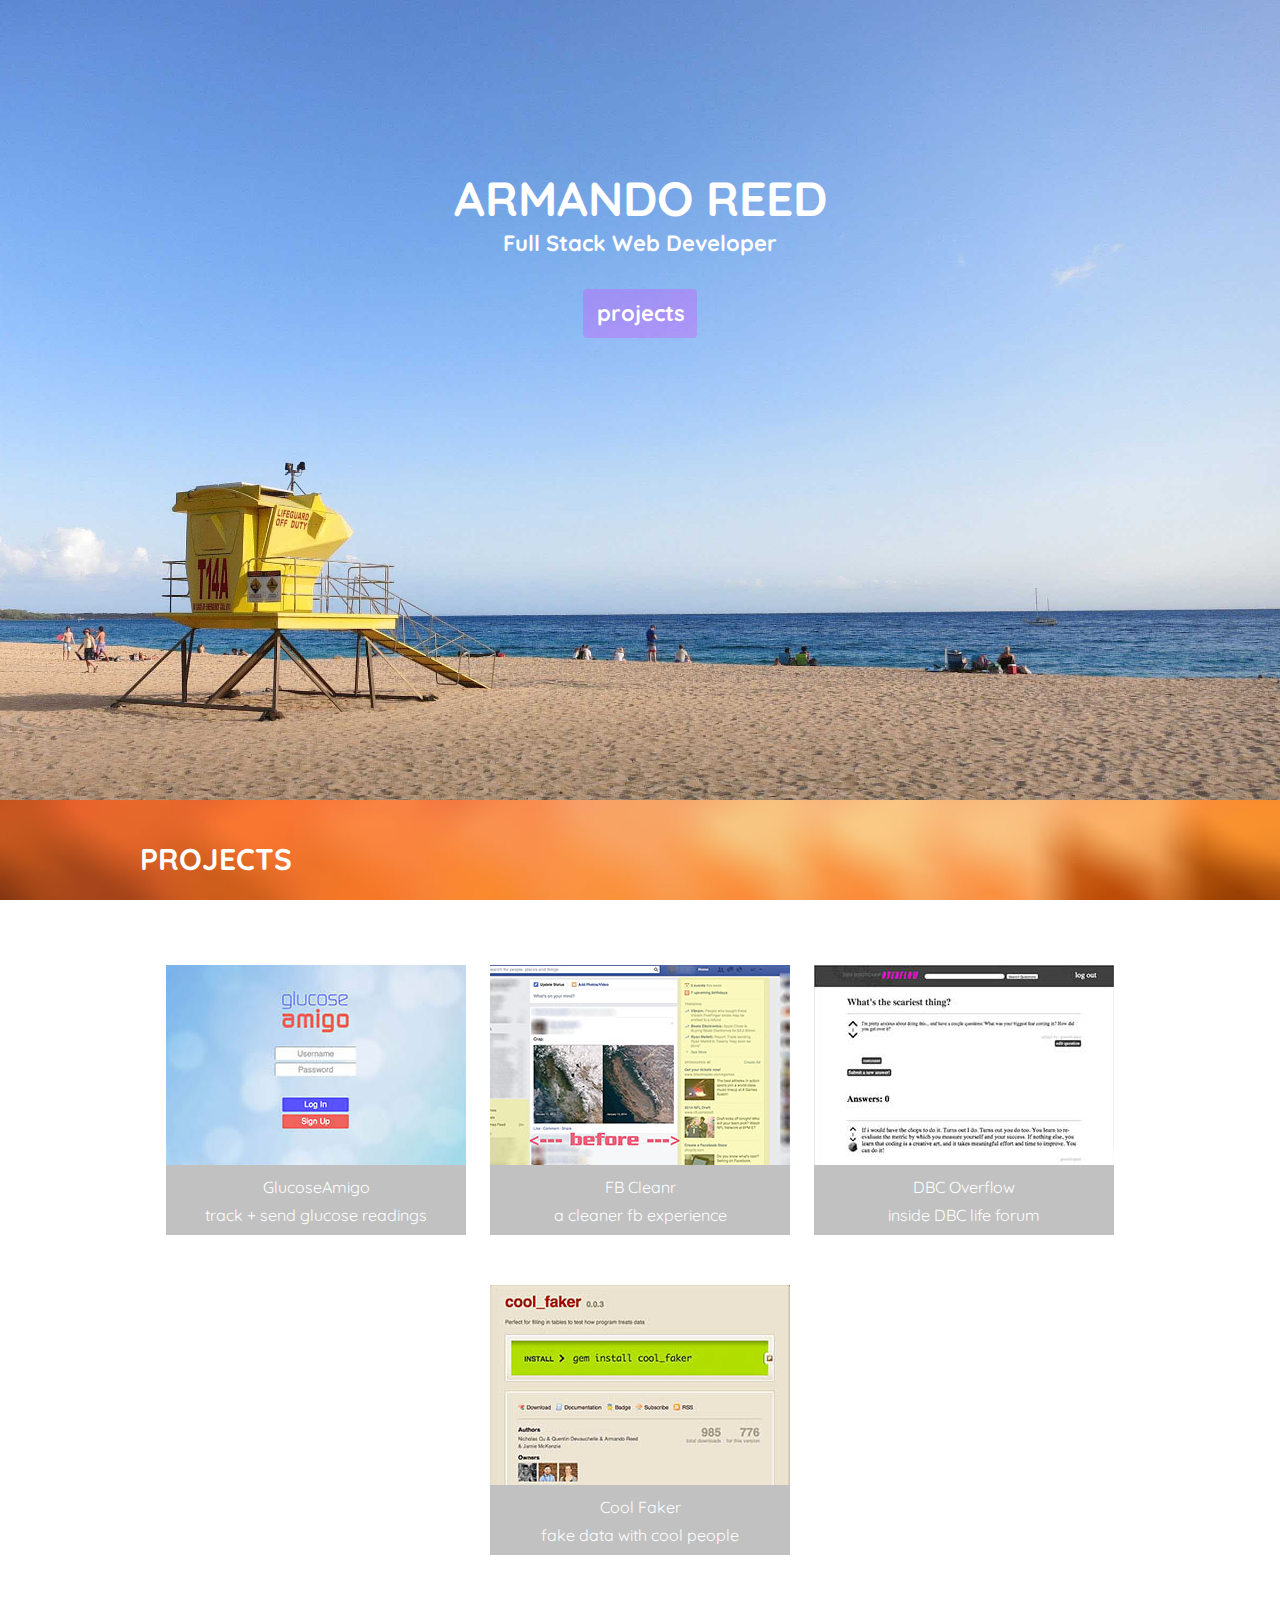
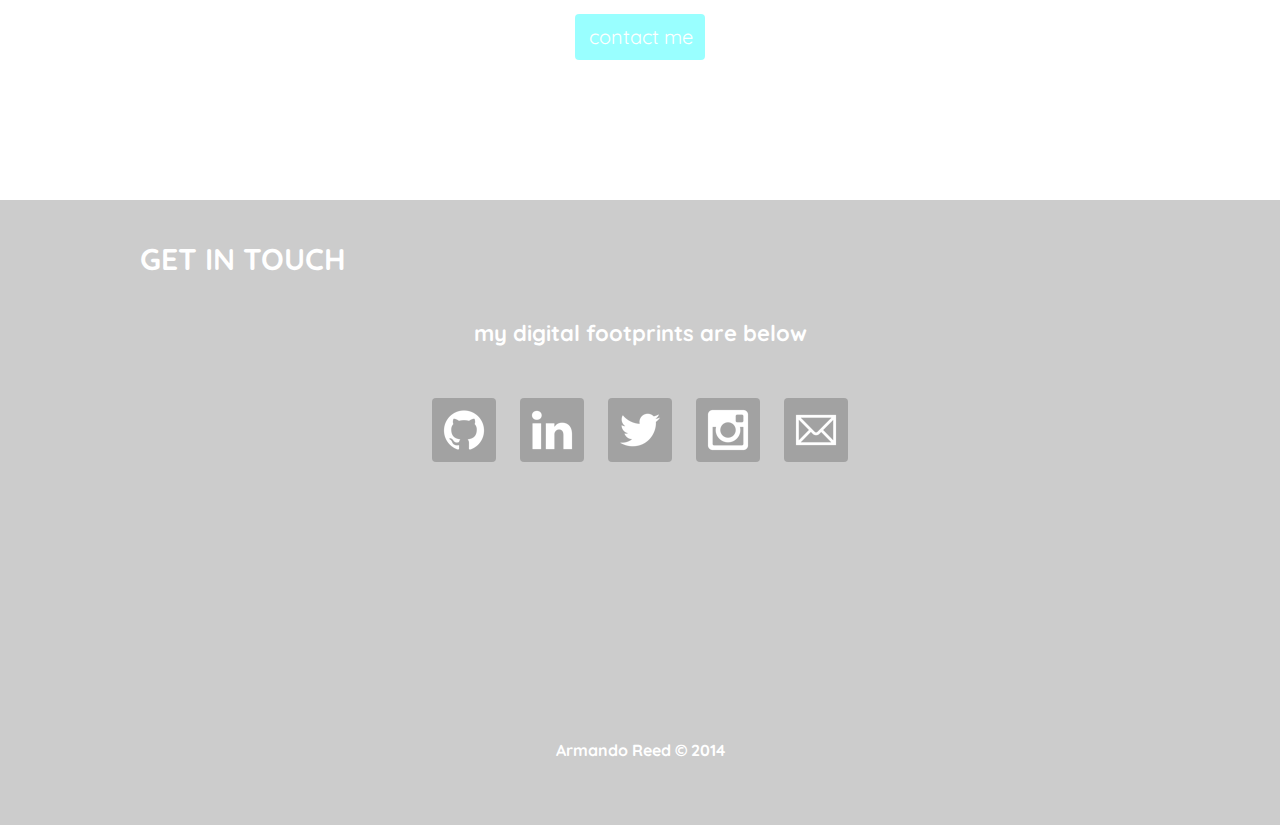
==== commit 575fd68e: "Remove grid.css file because it is not used" ====
--- a/index.html
+++ b/index.html
@@ -6,7 +6,6 @@
 		<link rel="shortcut icon" href="favicon.ico" type="image/icon">
 		<link rel="icon" href="favicon.ico" type="image/icon">
 		<link rel="stylesheet" href="css/normalize.css" type="text/css" media="screen">
-		<link rel="stylesheet" href="css/grid.css" type="text/css" media="screen">
 		<link href='http://fonts.googleapis.com/css?family=Quicksand' rel='stylesheet' type='text/css'>
 		<link rel="stylesheet" href="css/style.css" type="text/css" media="screen">
 		<meta name="viewport" content="width=device-width, initial-scale=1.0, user-scalable=no">
--- a/css/style.css
+++ b/css/style.css
@@ -14,10 +14,6 @@
 	margin-right: auto;
 }
 
-body#project-page {
-	background: #24478F;
-}
-
 .container h1 {
 	color: white;
 	font-weight: bold;
@@ -259,9 +255,11 @@
 }
 
 #footer {
-	width: 100%;
+	position: absolute;
+	width: inherit;
+	max-width: 1000px;
 	padding: 0;
-	bottom: 0px;
+	bottom: 44px;
 	text-align: center;
 }
 
@@ -270,6 +268,7 @@
 }
 
 #footer h3 {
+
 	color: white;
 	font-size: 20px;
 }
@@ -287,6 +286,9 @@
 
 /**********  PROJECT PAGES  **********/
 
+body#project-page {
+	background: #204561;
+}
 
 img {
 	max-width: 100%;
@@ -316,8 +318,6 @@
  	color: cyan;
 	font-size: 30px;
 	margin: 30px auto 0 auto;
-	/*display: block;*/
-	/*text-align: center;*/
 	text-decoration: none;
 	transition: 0.65s ease;
 }
@@ -395,7 +395,7 @@
 @media screen and (max-width: 771px) {
 
 	#all-projects {
-		height: 1500px;
+		height: 1600px;
 	}
 
 	#all-projects ul {
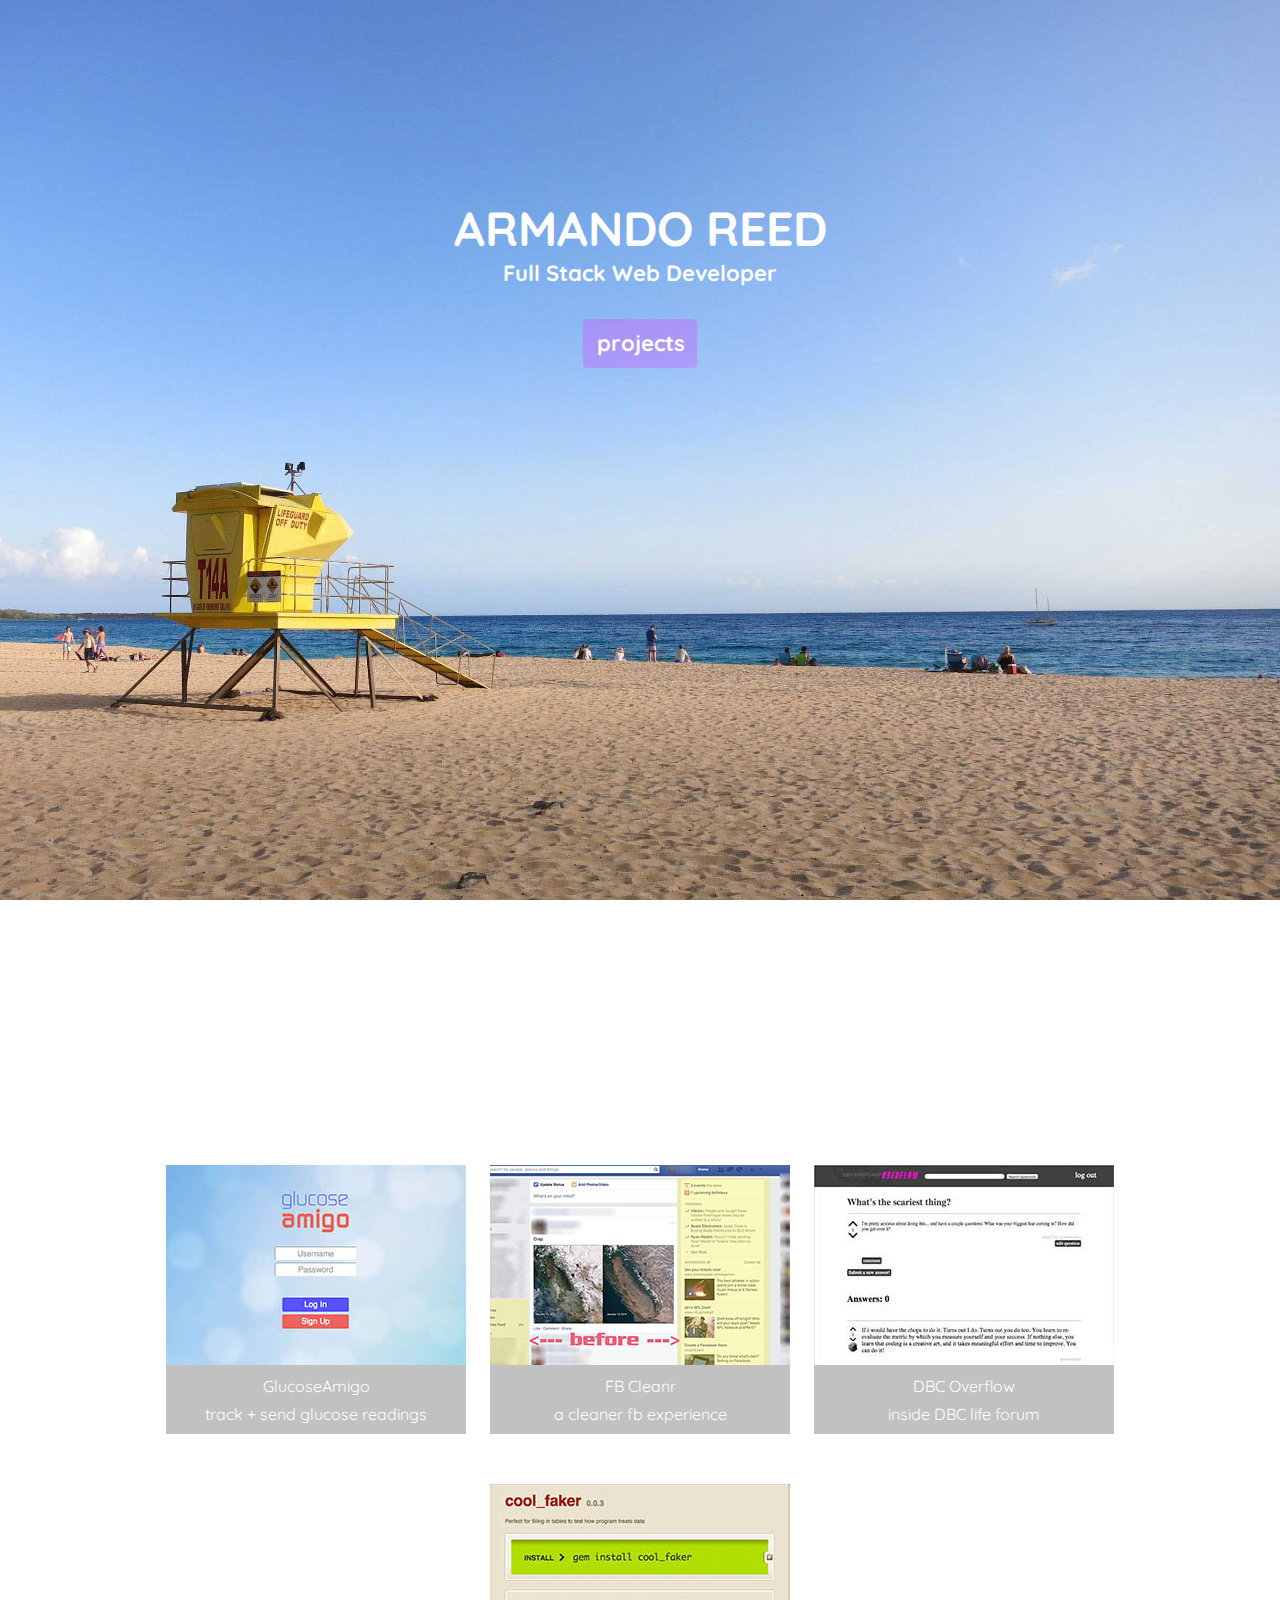
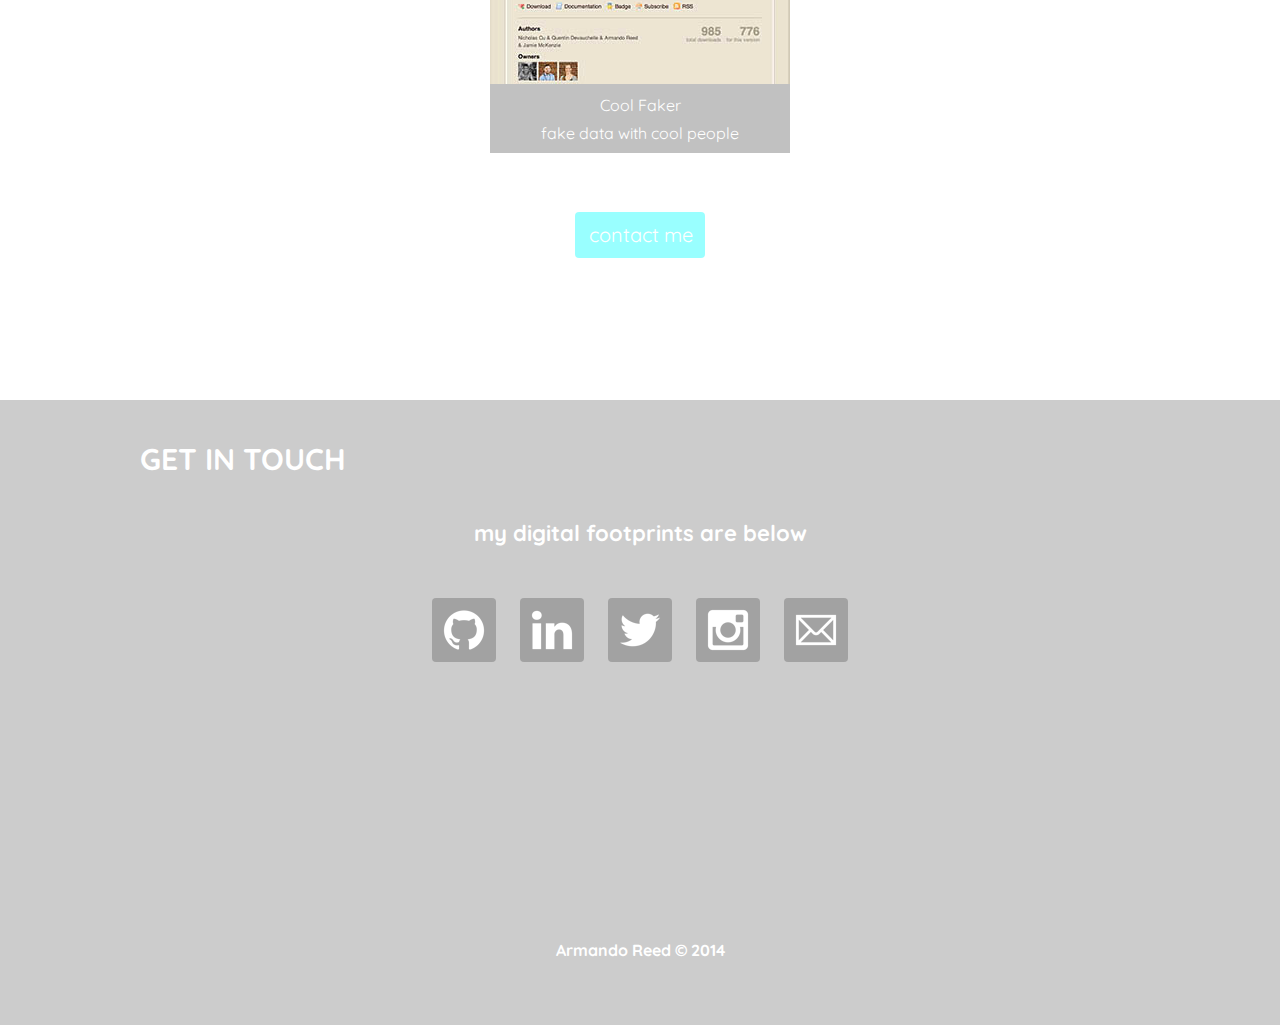
==== commit 52f1950b: "Add Google Analytics" ====
--- a/index.html
+++ b/index.html
@@ -13,11 +13,23 @@
 		<script src="js/localScroll/jquery.scrollTo.js" type="text/javascript"></script>
 		<script src="js/localScroll/jquery.localScroll.js" type="text/javascript"></script>
 		<script src="js/parallax_scroll.js"></script>
+		<script>
+		  (function(i,s,o,g,r,a,m){i['GoogleAnalyticsObject']=r;i[r]=i[r]||function(){
+		  (i[r].q=i[r].q||[]).push(arguments)},i[r].l=1*new Date();a=s.createElement(o),
+		  m=s.getElementsByTagName(o)[0];a.async=1;a.src=g;m.parentNode.insertBefore(a,m)
+		  })(window,document,'script','//www.google-analytics.com/analytics.js','ga');
+
+		  ga('create', 'UA-51131246-1', 'reedalittlemore.com');
+		  ga('send', 'pageview');
+
+		</script>
 	</head>
 
 	<body>
 		<section class="section-one">
-			<div id="home" class="bg_parralax" data-type="background" data-speed="10">
+			<div id="home" class="bg_parralax" data-type="background">
+				<!-- <div id="home" class="bg_parralax" data-type="background" data-speed="10"> -->
+
 					<div id="header">
 						<h1>ARMANDO REED</h1>
 						<h2 id="title">Full Stack Web Developer<h2>
@@ -27,7 +39,8 @@
 		</section>
 
 		<section class="section-one">
-			<div id="all-projects" class="bg_parralax" data-type="background" data-speed="20">
+			<!-- <div id="all-projects" class="bg_parralax" data-type="background" data-speed="20"> -->
+			<div id="all-projects" class="bg_parralax" data-type="background">
 				<article>
 					<div class="container">
 						<h1>PROJECTS</h1>
@@ -82,7 +95,9 @@
 		</section>
 
 		<section class="section-one">
-			<div id="contact" class="bg_parralax" data-type="background" data-speed="40">
+			<!-- <div id="contact" class="bg_parralax" data-type="background" data-speed="40"> -->
+
+			<div id="contact" class="bg_parralax" data-type="background">
 				<article>
 					<div class="container">
 							<h1>GET IN TOUCH</h1>
--- a/css/style.css
+++ b/css/style.css
@@ -42,7 +42,7 @@
 
 
 #home {
-	background: url("../img/home.jpg") fixed center;
+	background: url("../img/home.jpg") center center fixed;
 	background-attachment: fixed;
 	background-origin: initial;
 	background-clip: initial;
@@ -50,7 +50,9 @@
 	background-repeat: no-repeat;
 	background-position: 100% 0;
 	position: relative;
-	min-height: 800px;
+	min-height: 1000px;
+	height: 100%;
+	width: 100%;
 	font-family: 'Quicksand', helvetica;
 }
 
@@ -130,8 +132,7 @@
 
 .proj {
 	display: inline-block;
-	width: 300px;
-	height: 270px;
+	max-width: 300px;
 	margin: 25px auto;
 	margin-right: 20px;
 	position: relative;
@@ -143,12 +144,10 @@
 
 a.image {
 	display: block;
-	height: 200px;
 	transition: 0.5s ease;
 }
 
 a.image:hover + a.info {
-	/*background: rgba(255, 0, 255, 0.2);*/
 	background: rgba(0, 255, 255, 0.45);
 	transition: 0.5s ease;
 }
@@ -156,7 +155,8 @@
 a.info {
 	text-decoration: none;
 	display:block;
-	width: 300px;
+	margin: -5px auto 0 auto;
+	max-width: 300px;
 	padding: 4px 0 10px 0;
 	background: rgba(100, 100, 100, 0.4);
 	transition: 0.5s ease;
@@ -164,7 +164,6 @@
 }
 
 a.info:hover {
-	/*background: rgba(255, 0, 255, 0.2);*/
 	background: rgba(0, 255, 255, 0.45);
 	transition: 0.5s ease;
 }
@@ -354,7 +353,6 @@
 /*******************************************************/
 
 
-
 /******************** LARGE RESOLUTION ********************/
 
 @media screen and (max-width: 1055px) {
@@ -394,6 +392,7 @@
 
 @media screen and (max-width: 771px) {
 
+
 	#all-projects {
 		height: 1600px;
 	}
@@ -415,14 +414,45 @@
 
 /******************** SMALL RESOLUTION ********************/
 
-@media screen and (max-width: 543px) {
+@media screen and (max-width: 570px) {
+
+	#home {
+		background: url("../img/home-small.jpg") fixed center;
+		background-attachment: fixed;
+		background-origin: initial;
+		background-clip: initial;
+		background-size: 800px 1000px;
+		background-repeat: no-repeat;
+		background-position: 100% 0;
+		position: relative;
+		max-height: 600px;
+		font-family: 'Quicksand', helvetica;
+	}
 
 	#header h1 {
 		font-size: 2.6em;
 	}
 
 	#all-projects {
-		height: 1600px;
+		background: url("../img/about.jpg") center;
+		background-attachment: fixed;
+		background-origin: initial;
+		background-clip: initial;
+		background-size: cover;
+		background-repeat: no-repeat;
+		background-position: 80% 0;
+		position: relative;
+		min-height: 1000px;
+	}
+
+	#all-projects {
+		height: 1500px;
+	}
+
+	#contact {
+		background: url("../img/contact-small1.jpg") center;
+		min-height: 550px;
+		max-height: 575px;
 	}
 
 	ul#contact-icons {
@@ -433,4 +463,8 @@
 	li.contact-me {
 		margin-top: 25px;
 	}
+
+	#footer {
+		bottom: 4px;
+	}
 }